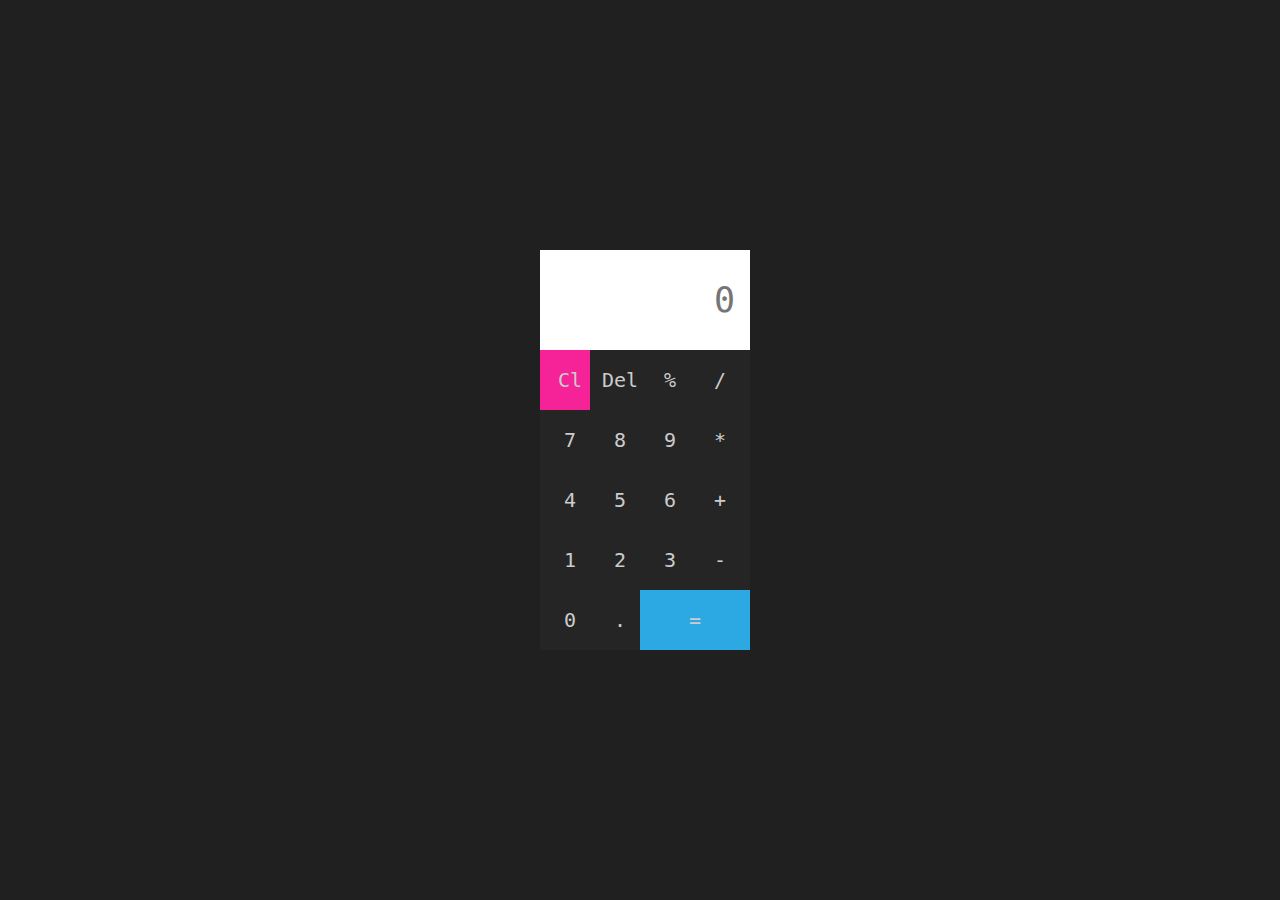
==== index.html @ f6a2ea89 "Add index.html file" ====
<!DOCTYPE html>
<html lang="en">
  <head>
    <meta charset="UTF-8" />
    <meta http-equiv="X-UA-Compatible" content="IE=edge" />
    <meta name="viewport" content="width=device-width, initial-scale=1.0" />
    <title>elhot elsOohir</title>
    <!-- Main Template CSS File -->
    <link rel="stylesheet" href="style.css" />
  </head>
  <body>
    <div class="calc">
      <input type="text" placeholder="0" id="in" readonly>
      <button onclick="Clear()" class="cl">Cl</button>
      <button onclick="Delete()">Del</button>
      <button onclick="display('%')">%</button>
      <button onclick="display('/')">/</button>
      <button onclick="display('7')">7</button>
      <button onclick="display('8')">8</button>
      <button onclick="display('9')">9</button>
      <button onclick="display('*')">*</button>
      <button onclick="display('4')">4</button>
      <button onclick="display('5')">5</button>
      <button onclick="display('6')">6</button>
      <button onclick="display('+')">+</button>
      <button onclick="display('1')">1</button>
      <button onclick="display('2')">2</button>
      <button onclick="display('3')">3</button>
      <button onclick="display('-')">-</button>
      <button onclick="display('0')">0</button>
      <button onclick="display('.')">.</button>
      <button onclick="calc('=')" class="ys">=</button>
    </div>
          <!-- Java Script -->
    <script src="main.js"></script>
    
</body>
</html>
---- style.css ----
* {
  margin: 0;
  padding: 0;
  box-sizing: border-box;
}
body {
  display: flex;
  justify-content: center;
  align-items: center;
  height: 100vh;
  background-color: #202020;
  text-align: center;
}
.calc {
  display: grid;
  grid-template-columns: repeat(4,50px);
  text-align: center;
}
input {
  grid-column: span 4;
  border: none;
  height: 100px;
  text-align: end;
  padding: 0 15px;
  font-size: 35px;
  font-family: monospace;
  outline: none;
  width: 210px;
}
button {
  width: 60px;
  height: 60px;
  background-color: #252525;
  border: none;
  outline: none;
  font-size: 20px;
  color: #ccc;
  padding: 10px;
  font-family: monospace;
}
.ys {
  width: 110px;
  background-color: rgb(44,168,226);

}
button:active {
  background-color: rgb(28, 197, 28);
}
.cl {
  background-color: rgb(245,35,151);
}
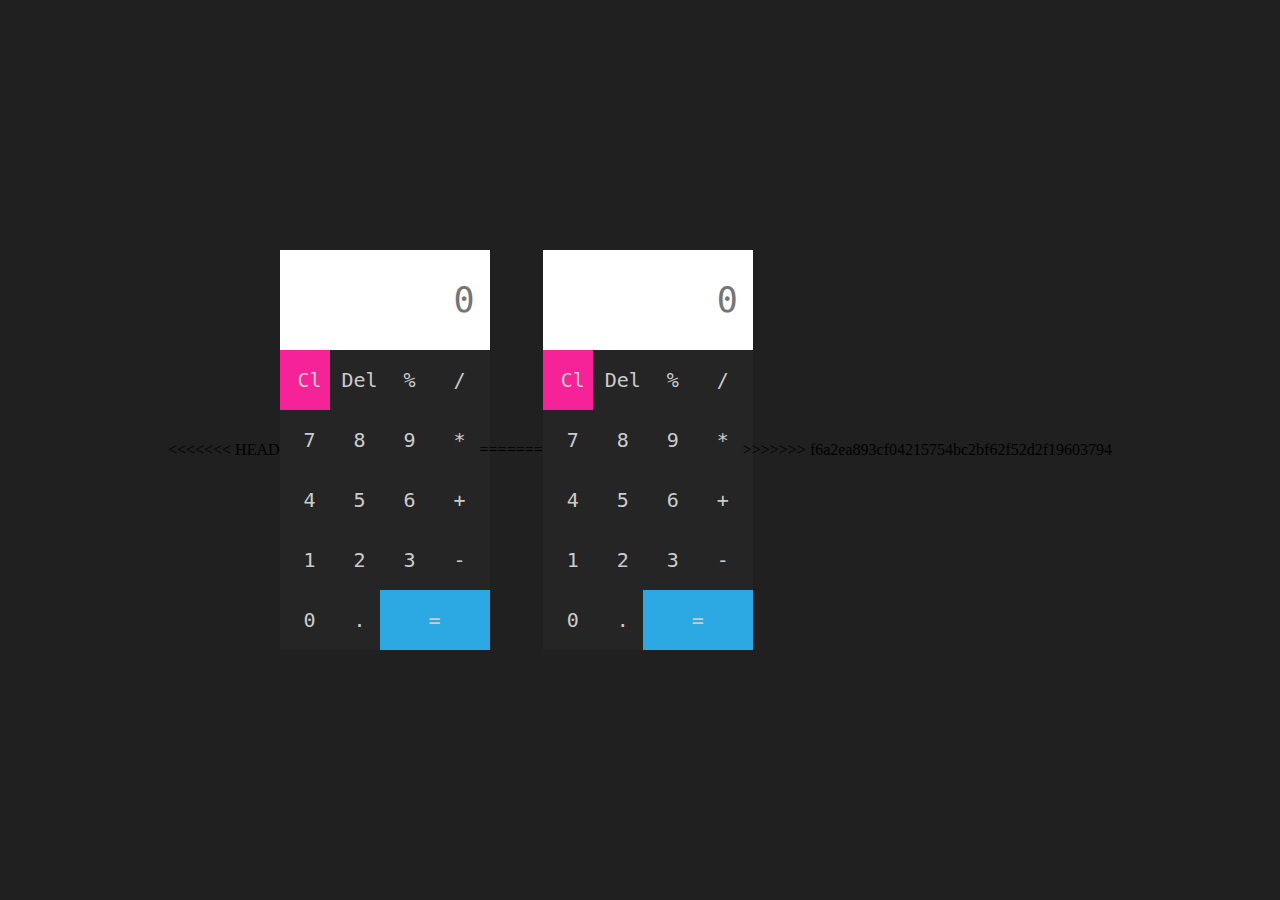
==== commit 90abfdf9: "Change Name Website" ====
--- a/index.html
+++ b/index.html
@@ -1,38 +1,78 @@
-<!DOCTYPE html>
-<html lang="en">
-  <head>
-    <meta charset="UTF-8" />
-    <meta http-equiv="X-UA-Compatible" content="IE=edge" />
-    <meta name="viewport" content="width=device-width, initial-scale=1.0" />
-    <title>elhot elsOohir</title>
-    <!-- Main Template CSS File -->
-    <link rel="stylesheet" href="style.css" />
-  </head>
-  <body>
-    <div class="calc">
-      <input type="text" placeholder="0" id="in" readonly>
-      <button onclick="Clear()" class="cl">Cl</button>
-      <button onclick="Delete()">Del</button>
-      <button onclick="display('%')">%</button>
-      <button onclick="display('/')">/</button>
-      <button onclick="display('7')">7</button>
-      <button onclick="display('8')">8</button>
-      <button onclick="display('9')">9</button>
-      <button onclick="display('*')">*</button>
-      <button onclick="display('4')">4</button>
-      <button onclick="display('5')">5</button>
-      <button onclick="display('6')">6</button>
-      <button onclick="display('+')">+</button>
-      <button onclick="display('1')">1</button>
-      <button onclick="display('2')">2</button>
-      <button onclick="display('3')">3</button>
-      <button onclick="display('-')">-</button>
-      <button onclick="display('0')">0</button>
-      <button onclick="display('.')">.</button>
-      <button onclick="calc('=')" class="ys">=</button>
-    </div>
-          <!-- Java Script -->
-    <script src="main.js"></script>
-    
-</body>
+<<<<<<< HEAD
+<!DOCTYPE html>
+<html lang="en">
+  <head>
+    <meta charset="UTF-8" />
+    <meta http-equiv="X-UA-Compatible" content="IE=edge" />
+    <meta name="viewport" content="width=device-width, initial-scale=1.0" />
+    <title>Calculator</title>
+    <!-- Main Template CSS File -->
+    <link rel="stylesheet" href="style.css" />
+  </head>
+  <body>
+    <div class="calc">
+      <input type="text" placeholder="0" id="in" readonly>
+      <button onclick="Clear()" class="cl">Cl</button>
+      <button onclick="Delete()">Del</button>
+      <button onclick="display('%')">%</button>
+      <button onclick="display('/')">/</button>
+      <button onclick="display('7')">7</button>
+      <button onclick="display('8')">8</button>
+      <button onclick="display('9')">9</button>
+      <button onclick="display('*')">*</button>
+      <button onclick="display('4')">4</button>
+      <button onclick="display('5')">5</button>
+      <button onclick="display('6')">6</button>
+      <button onclick="display('+')">+</button>
+      <button onclick="display('1')">1</button>
+      <button onclick="display('2')">2</button>
+      <button onclick="display('3')">3</button>
+      <button onclick="display('-')">-</button>
+      <button onclick="display('0')">0</button>
+      <button onclick="display('.')">.</button>
+      <button onclick="calc('=')" class="ys">=</button>
+    </div>
+          <!-- Java Script -->
+    <script src="main.js"></script>
+    
+</body>
+=======
+<!DOCTYPE html>
+<html lang="en">
+  <head>
+    <meta charset="UTF-8" />
+    <meta http-equiv="X-UA-Compatible" content="IE=edge" />
+    <meta name="viewport" content="width=device-width, initial-scale=1.0" />
+    <title>elhot elsOohir</title>
+    <!-- Main Template CSS File -->
+    <link rel="stylesheet" href="style.css" />
+  </head>
+  <body>
+    <div class="calc">
+      <input type="text" placeholder="0" id="in" readonly>
+      <button onclick="Clear()" class="cl">Cl</button>
+      <button onclick="Delete()">Del</button>
+      <button onclick="display('%')">%</button>
+      <button onclick="display('/')">/</button>
+      <button onclick="display('7')">7</button>
+      <button onclick="display('8')">8</button>
+      <button onclick="display('9')">9</button>
+      <button onclick="display('*')">*</button>
+      <button onclick="display('4')">4</button>
+      <button onclick="display('5')">5</button>
+      <button onclick="display('6')">6</button>
+      <button onclick="display('+')">+</button>
+      <button onclick="display('1')">1</button>
+      <button onclick="display('2')">2</button>
+      <button onclick="display('3')">3</button>
+      <button onclick="display('-')">-</button>
+      <button onclick="display('0')">0</button>
+      <button onclick="display('.')">.</button>
+      <button onclick="calc('=')" class="ys">=</button>
+    </div>
+          <!-- Java Script -->
+    <script src="main.js"></script>
+    
+</body>
+>>>>>>> f6a2ea893cf04215754bc2bf62f52d2f19603794
 </html> 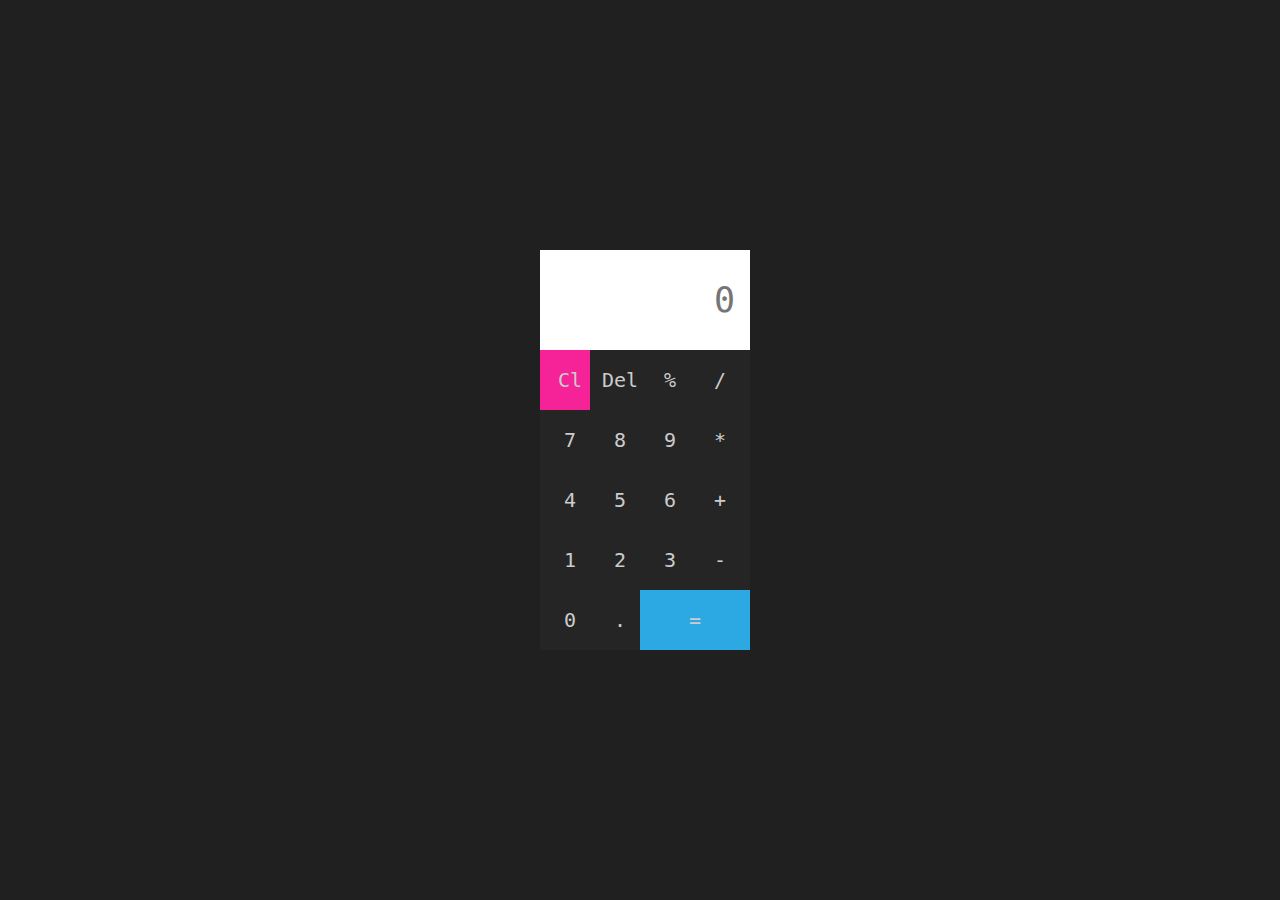
==== commit ffb9acdd: "error a html file" ====
--- a/index.html
+++ b/index.html
@@ -1,4 +1,3 @@
-<<<<<<< HEAD
 <!DOCTYPE html>
 <html lang="en">
   <head>
@@ -34,45 +33,5 @@
     </div>
           <!-- Java Script -->
     <script src="main.js"></script>
-    
 </body>
-=======
-<!DOCTYPE html>
-<html lang="en">
-  <head>
-    <meta charset="UTF-8" />
-    <meta http-equiv="X-UA-Compatible" content="IE=edge" />
-    <meta name="viewport" content="width=device-width, initial-scale=1.0" />
-    <title>elhot elsOohir</title>
-    <!-- Main Template CSS File -->
-    <link rel="stylesheet" href="style.css" />
-  </head>
-  <body>
-    <div class="calc">
-      <input type="text" placeholder="0" id="in" readonly>
-      <button onclick="Clear()" class="cl">Cl</button>
-      <button onclick="Delete()">Del</button>
-      <button onclick="display('%')">%</button>
-      <button onclick="display('/')">/</button>
-      <button onclick="display('7')">7</button>
-      <button onclick="display('8')">8</button>
-      <button onclick="display('9')">9</button>
-      <button onclick="display('*')">*</button>
-      <button onclick="display('4')">4</button>
-      <button onclick="display('5')">5</button>
-      <button onclick="display('6')">6</button>
-      <button onclick="display('+')">+</button>
-      <button onclick="display('1')">1</button>
-      <button onclick="display('2')">2</button>
-      <button onclick="display('3')">3</button>
-      <button onclick="display('-')">-</button>
-      <button onclick="display('0')">0</button>
-      <button onclick="display('.')">.</button>
-      <button onclick="calc('=')" class="ys">=</button>
-    </div>
-          <!-- Java Script -->
-    <script src="main.js"></script>
-    
-</body>
->>>>>>> f6a2ea893cf04215754bc2bf62f52d2f19603794
 </html> 